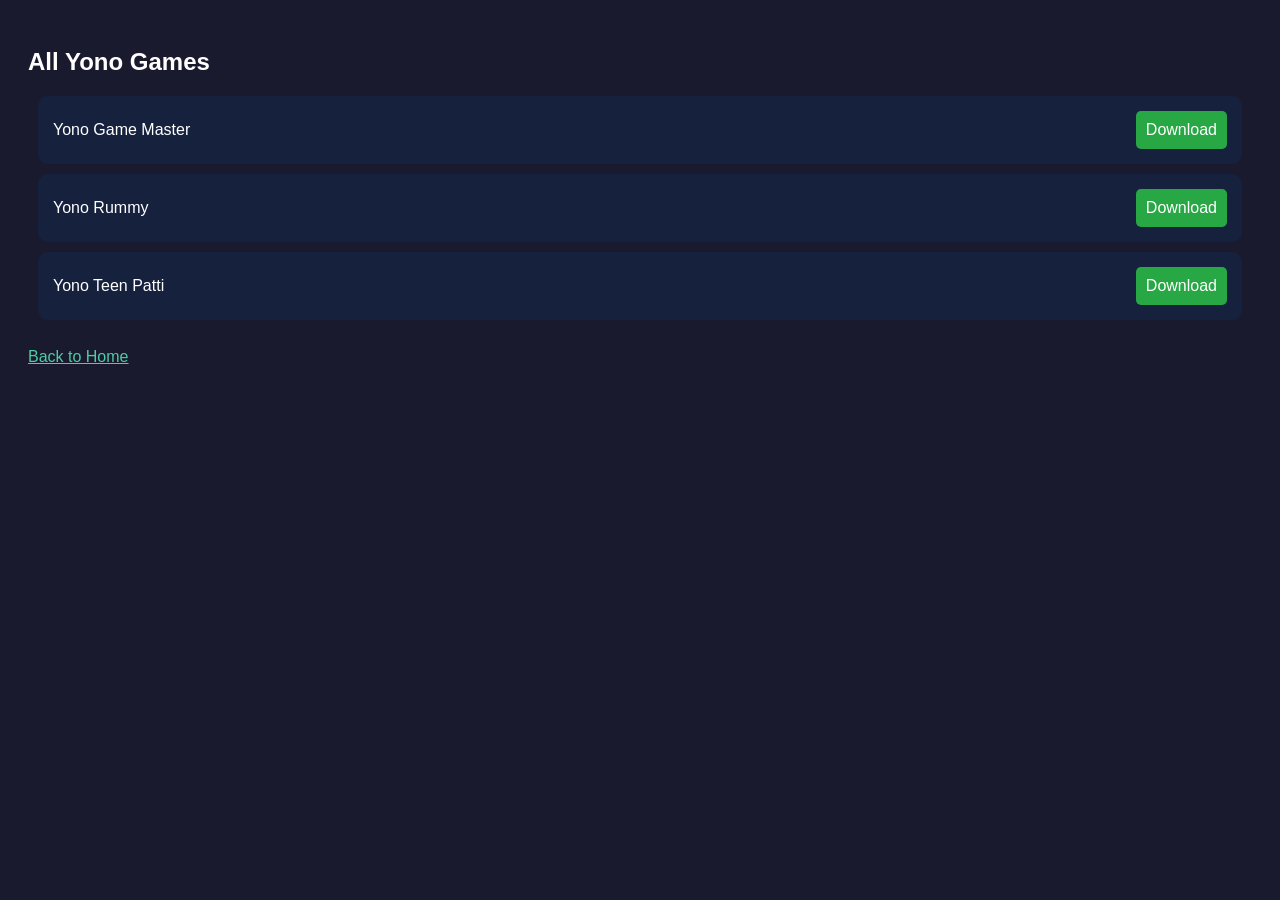
==== all-games.html @ 918b2263 "Create all-games.html" ====
<!DOCTYPE html>
<html lang="hi">
<head>
    <meta charset="UTF-8">
    <title>All Games - Yono Official</title>
    <style>
        body { background: #1a1a2e; color: white; padding: 20px; font-family: sans-serif; }
        .card { background: #16213e; padding: 15px; margin: 10px; border-radius: 10px; display: flex; justify-content: space-between; align-items: center; }
        .btn { background: #28a745; padding: 10px; color: white; text-decoration: none; border-radius: 5px; }
    </style>
</head>
<body>
    <h2>All Yono Games</h2>
    <div class="card">
        <span>Yono Game Master</span>
        <a href="https://t.me/official_yonocodes" class="btn">Download</a>
    </div>
    <div class="card">
        <span>Yono Rummy</span>
        <a href="https://t.me/official_yonocodes" class="btn">Download</a>
    </div>
    <div class="card">
        <span>Yono Teen Patti</span>
        <a href="https://t.me/official_yonocodes" class="btn">Download</a>
    </div>
    <br>
    <a href="index.html" style="color: #4ecca3;">Back to Home</a>
</body>
</html>
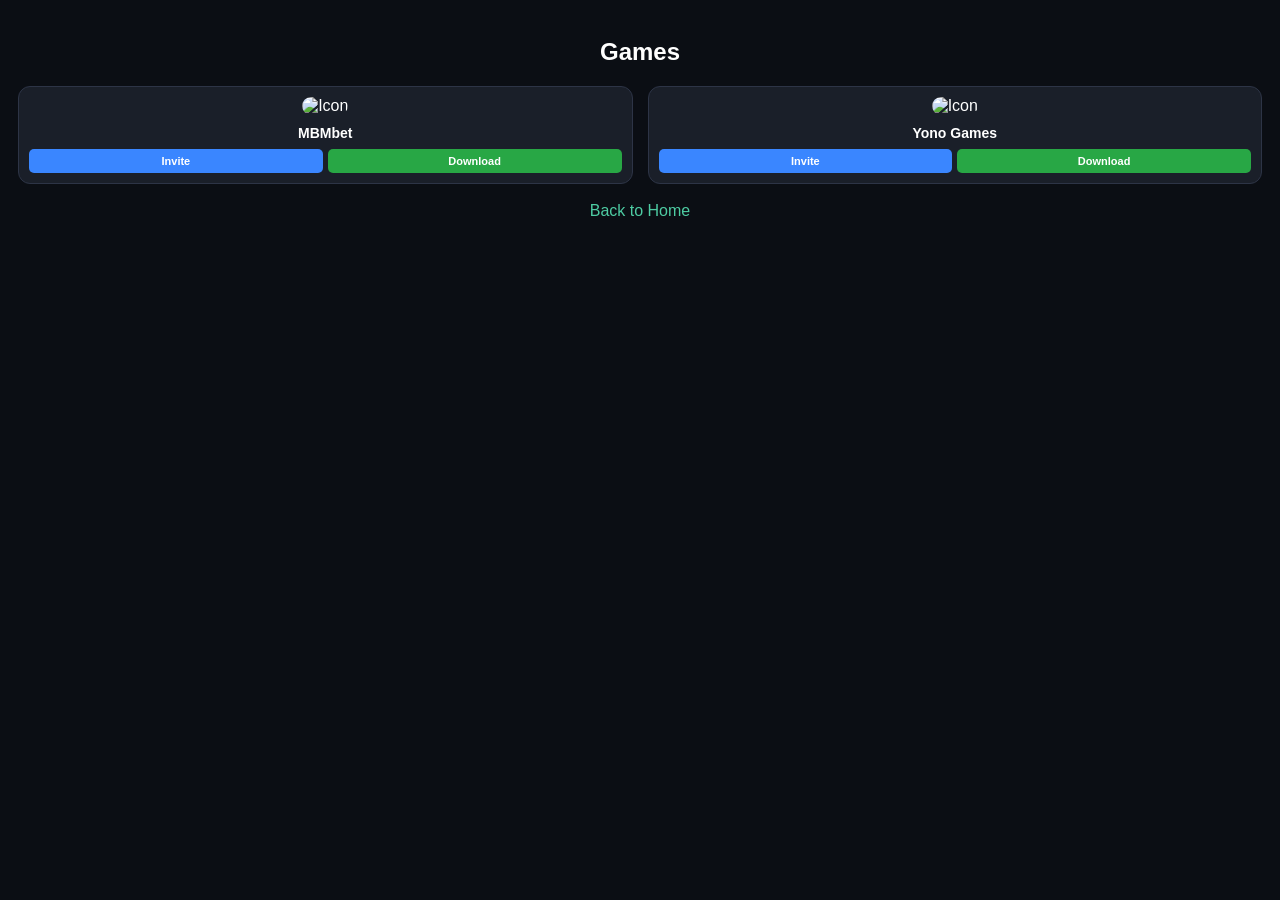
==== commit 66758a4b: "Update all-games.html" ====
--- a/all-games.html
+++ b/all-games.html
@@ -4,26 +4,40 @@
     <meta charset="UTF-8">
     <title>All Games - Yono Official</title>
     <style>
-        body { background: #1a1a2e; color: white; padding: 20px; font-family: sans-serif; }
-        .card { background: #16213e; padding: 15px; margin: 10px; border-radius: 10px; display: flex; justify-content: space-between; align-items: center; }
-        .btn { background: #28a745; padding: 10px; color: white; text-decoration: none; border-radius: 5px; }
+        body { background: #0b0e14; color: white; font-family: sans-serif; padding: 10px; }
+        .grid-container { display: grid; grid-template-columns: repeat(2, 1fr); gap: 15px; }
+        .card { background: #1a1f29; padding: 10px; border-radius: 12px; text-align: center; border: 1px solid #2d3446; }
+        .card img { width: 60px; height: 60px; border-radius: 12px; margin-bottom: 5px; }
+        .card h4 { margin: 5px 0; font-size: 14px; }
+        .btn-group { display: flex; gap: 5px; margin-top: 8px; }
+        .btn { flex: 1; padding: 6px; border-radius: 5px; text-decoration: none; font-size: 11px; font-weight: bold; color: white; }
+        .btn-invite { background: #3a86ff; }
+        .btn-down { background: #28a745; }
     </style>
 </head>
 <body>
-    <h2>All Yono Games</h2>
-    <div class="card">
-        <span>Yono Game Master</span>
-        <a href="https://t.me/official_yonocodes" class="btn">Download</a>
+    <h2 style="text-align:center;">Games</h2>
+    <div class="grid-container">
+        <!-- Game 1 Template (Aap isi block ko copy-paste karke games badha sakte hain) -->
+        <div class="card">
+            <img src="https://via.placeholder.com/60" alt="Icon">
+            <h4>MBMbet</h4>
+            <div class="btn-group">
+                <a href="APKA_INVITE_LINK" class="btn btn-invite">Invite</a>
+                <a href="https://t.me/official_yonocodes" class="btn btn-down">Download</a>
+            </div>
+        </div>
+
+        <!-- Game 2 -->
+        <div class="card">
+            <img src="https://via.placeholder.com/60" alt="Icon">
+            <h4>Yono Games</h4>
+            <div class="btn-group">
+                <a href="APKA_INVITE_LINK" class="btn btn-invite">Invite</a>
+                <a href="https://t.me/official_yonocodes" class="btn btn-down">Download</a>
+            </div>
+        </div>
     </div>
-    <div class="card">
-        <span>Yono Rummy</span>
-        <a href="https://t.me/official_yonocodes" class="btn">Download</a>
-    </div>
-    <div class="card">
-        <span>Yono Teen Patti</span>
-        <a href="https://t.me/official_yonocodes" class="btn">Download</a>
-    </div>
-    <br>
-    <a href="index.html" style="color: #4ecca3;">Back to Home</a>
+    <br><center><a href="index.html" style="color:#4ecca3; text-decoration:none;">Back to Home</a></center>
 </body>
 </html>
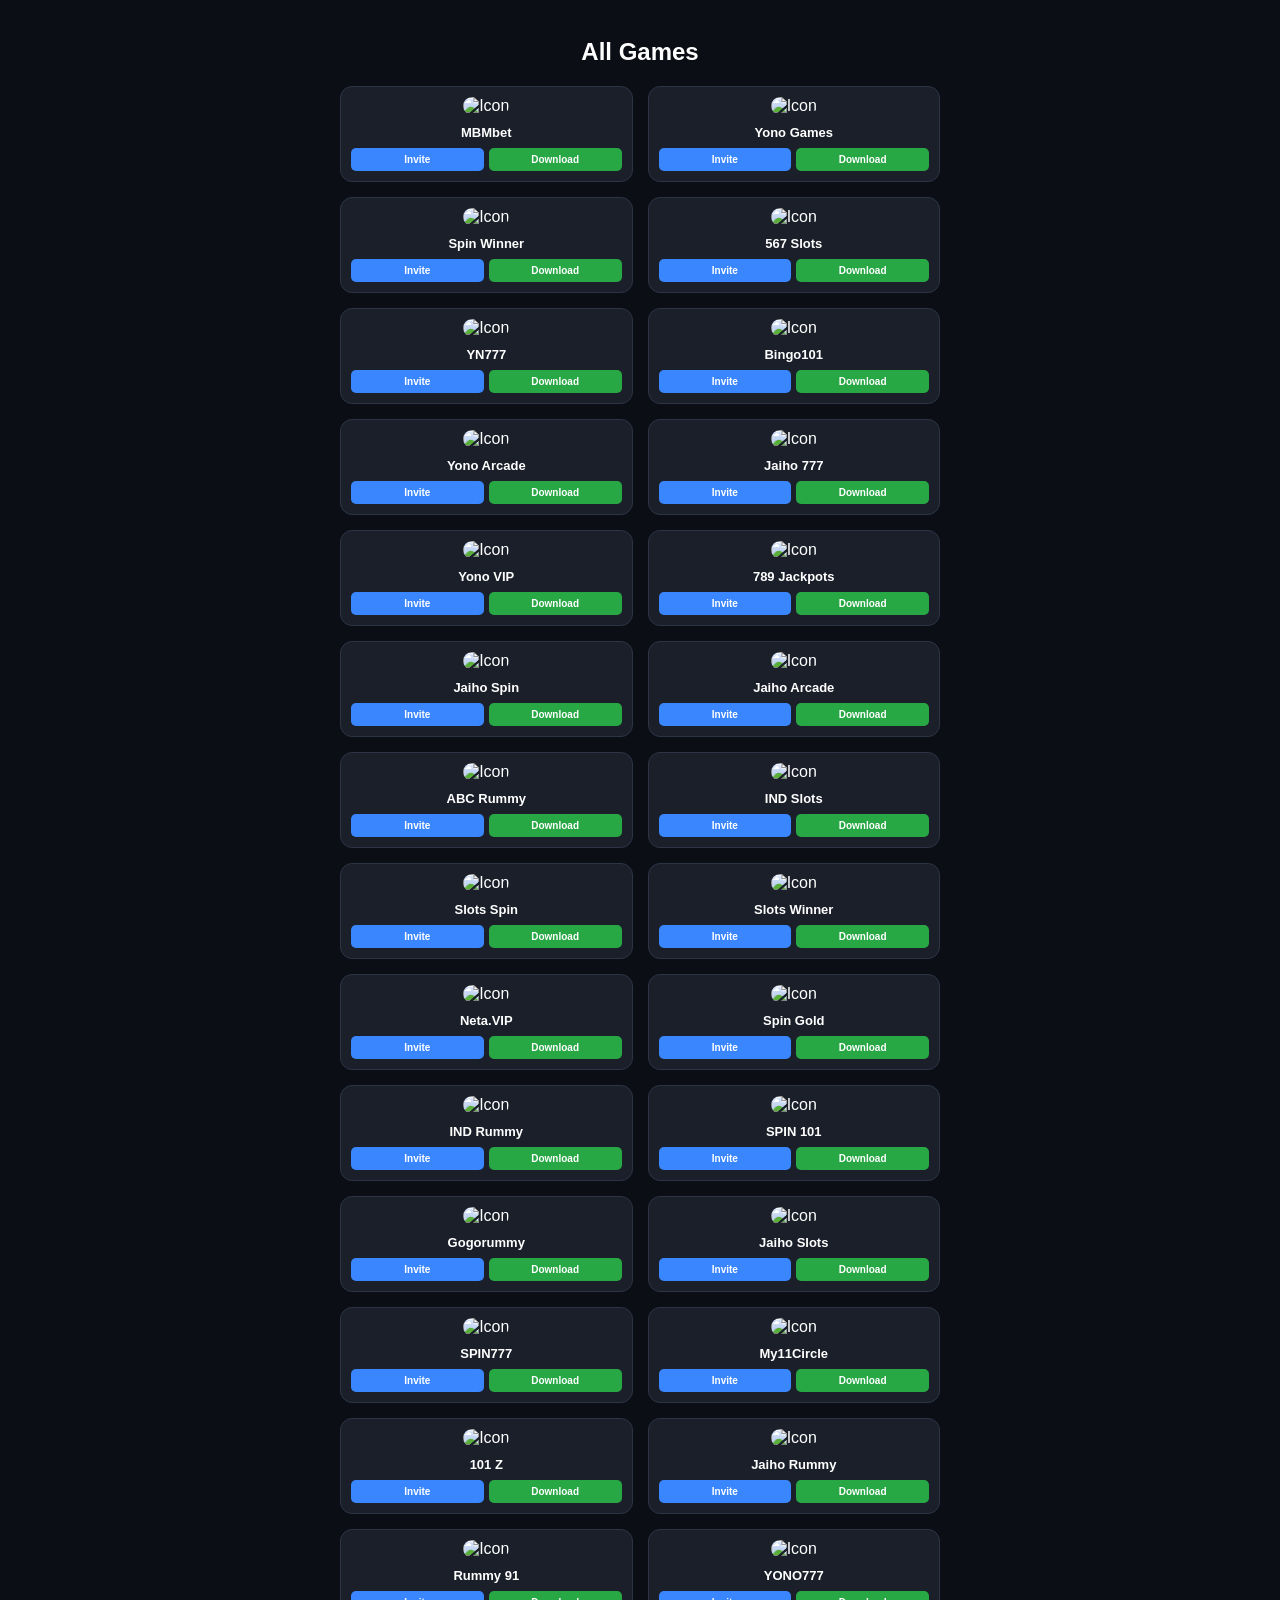
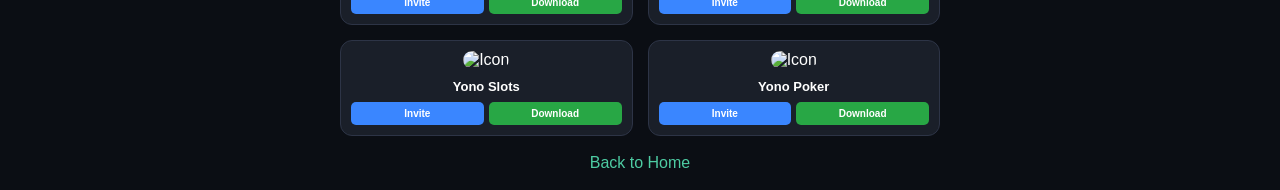
==== commit b64c9e9d: "Update all-games.html" ====
--- a/all-games.html
+++ b/all-games.html
@@ -5,38 +5,44 @@
     <title>All Games - Yono Official</title>
     <style>
         body { background: #0b0e14; color: white; font-family: sans-serif; padding: 10px; }
-        .grid-container { display: grid; grid-template-columns: repeat(2, 1fr); gap: 15px; }
+        .grid-container { display: grid; grid-template-columns: repeat(2, 1fr); gap: 15px; max-width: 600px; margin: auto; }
         .card { background: #1a1f29; padding: 10px; border-radius: 12px; text-align: center; border: 1px solid #2d3446; }
         .card img { width: 60px; height: 60px; border-radius: 12px; margin-bottom: 5px; }
-        .card h4 { margin: 5px 0; font-size: 14px; }
+        .card h4 { margin: 5px 0; font-size: 13px; white-space: nowrap; overflow: hidden; text-overflow: ellipsis; }
         .btn-group { display: flex; gap: 5px; margin-top: 8px; }
-        .btn { flex: 1; padding: 6px; border-radius: 5px; text-decoration: none; font-size: 11px; font-weight: bold; color: white; }
+        .btn { flex: 1; padding: 6px 2px; border-radius: 5px; text-decoration: none; font-size: 10px; font-weight: bold; color: white; text-align: center; }
         .btn-invite { background: #3a86ff; }
         .btn-down { background: #28a745; }
     </style>
 </head>
 <body>
-    <h2 style="text-align:center;">Games</h2>
+    <h2 style="text-align:center;">All Games</h2>
     <div class="grid-container">
-        <!-- Game 1 Template (Aap isi block ko copy-paste karke games badha sakte hain) -->
-        <div class="card">
-            <img src="https://via.placeholder.com/60" alt="Icon">
-            <h4>MBMbet</h4>
-            <div class="btn-group">
-                <a href="APKA_INVITE_LINK" class="btn btn-invite">Invite</a>
-                <a href="https://t.me/official_yonocodes" class="btn btn-down">Download</a>
-            </div>
-        </div>
+        
+        <script>
+            const games = [
+                "MBMbet", "Yono Games", "Spin Winner", "567 Slots", "YN777", 
+                "Bingo101", "Yono Arcade", "Jaiho 777", "Yono VIP", "789 Jackpots", 
+                "Jaiho Spin", "Jaiho Arcade", "ABC Rummy", "IND Slots", "Slots Spin", 
+                "Slots Winner", "Neta.VIP", "Spin Gold", "IND Rummy", "SPIN 101", 
+                "Gogorummy", "Jaiho Slots", "SPIN777", "My11Circle", "101 Z", 
+                "Jaiho Rummy", "Rummy 91", "YONO777", "Yono Slots", "Yono Poker"
+            ];
 
-        <!-- Game 2 -->
-        <div class="card">
-            <img src="https://via.placeholder.com/60" alt="Icon">
-            <h4>Yono Games</h4>
-            <div class="btn-group">
-                <a href="APKA_INVITE_LINK" class="btn btn-invite">Invite</a>
-                <a href="https://t.me/official_yonocodes" class="btn btn-down">Download</a>
-            </div>
-        </div>
+            games.forEach((name) => {
+                document.write(`
+                    <div class="card">
+                        <img src="https://via.placeholder.com/60" alt="Icon">
+                        <h4>${name}</h4>
+                        <div class="btn-group">
+                            <a href="PASTE_LINK_HERE" class="btn btn-invite">Invite</a>
+                            <a href="https://t.me/official_yonocodes" class="btn btn-down">Download</a>
+                        </div>
+                    </div>
+                `);
+            });
+        </script>
+
     </div>
     <br><center><a href="index.html" style="color:#4ecca3; text-decoration:none;">Back to Home</a></center>
 </body>
